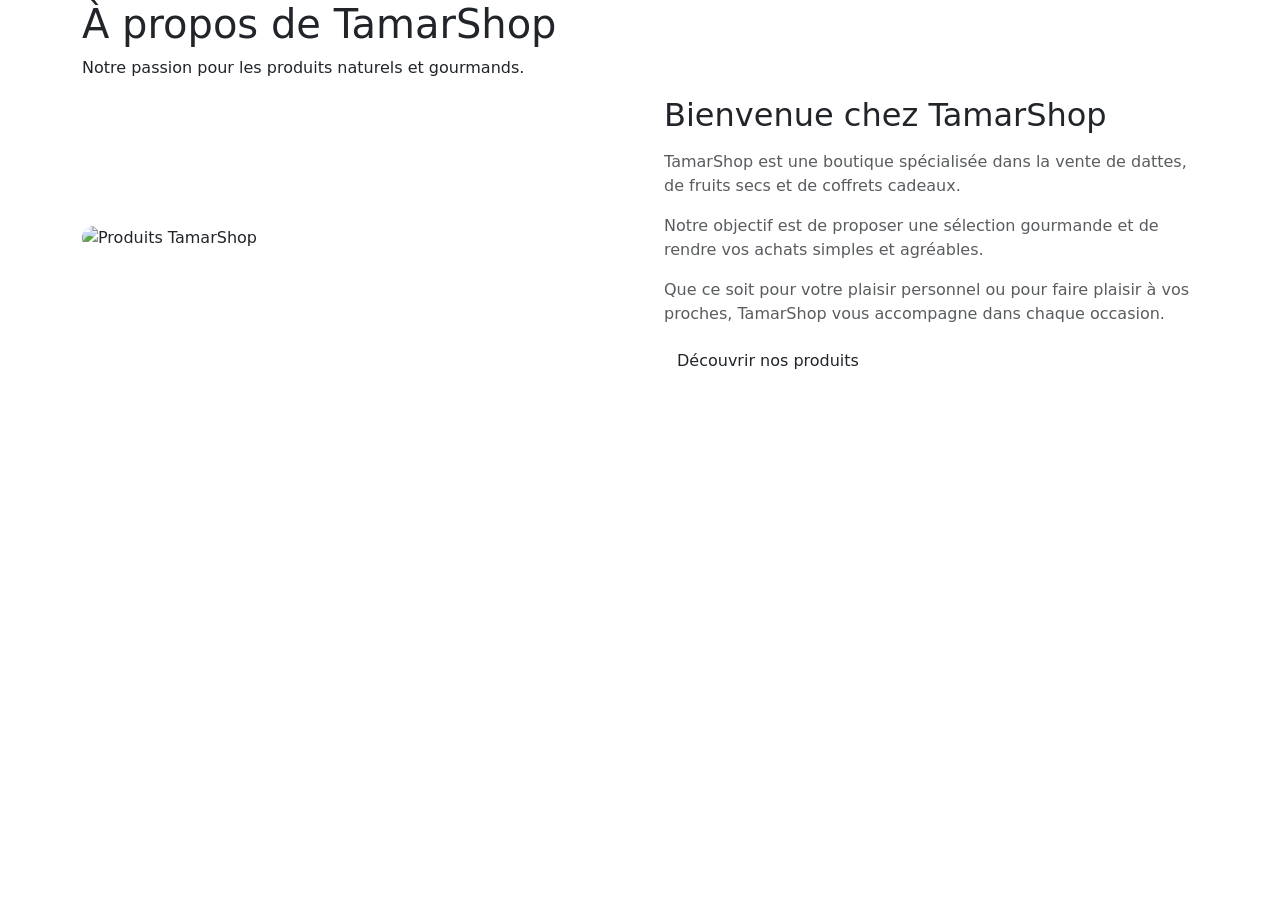
==== apropos.html @ 304ccb5c "Add files via upload" ====
<!DOCTYPE html>
<html lang="fr">
<head>
    <meta charset="UTF-8">
    <meta name="viewport" content="width=device-width, initial-scale=1.0">
    <title>TamarShop | À propos</title>

    <link href="https://cdn.jsdelivr.net/npm/bootstrap@5.3.3/dist/css/bootstrap.min.css" rel="stylesheet">
    <link rel="stylesheet" href="css/style.css">
</head>
<body>

<div id="navbar"></div>

<section class="page-banner">
    <div class="container">
        <h1>À propos de TamarShop</h1>
        <p>Notre passion pour les produits naturels et gourmands.</p>
    </div>
</section>

<section class="section">
    <div class="container">

        <div class="row align-items-center g-5">

            <div class="col-md-6">
                <img src="images/coffret.png"
                     class="img-fluid rounded-4"
                     alt="Produits TamarShop">
            </div>

            <div class="col-md-6">
                <h2>Bienvenue chez TamarShop</h2>

                <p class="text-muted mt-3">
                    TamarShop est une boutique spécialisée dans
                    la vente de dattes, de fruits secs et de coffrets cadeaux.
                </p>

                <p class="text-muted">
                    Notre objectif est de proposer une sélection
                    gourmande et de rendre vos achats simples et agréables.
                </p>

                <p class="text-muted">
                    Que ce soit pour votre plaisir personnel ou pour
                    faire plaisir à vos proches, TamarShop vous accompagne
                    dans chaque occasion.
                </p>

                <a href="dattes.html" class="btn btn-tamar">
                    Découvrir nos produits
                </a>
            </div>

        </div>

    </div>
</section>

<div id="footer"></div>

<script src="https://cdn.jsdelivr.net/npm/bootstrap@5.3.3/dist/js/bootstrap.bundle.min.js"></script>
<script src="js/products.js"></script>
<script src="js/script.js"></script>

</body>
</html>
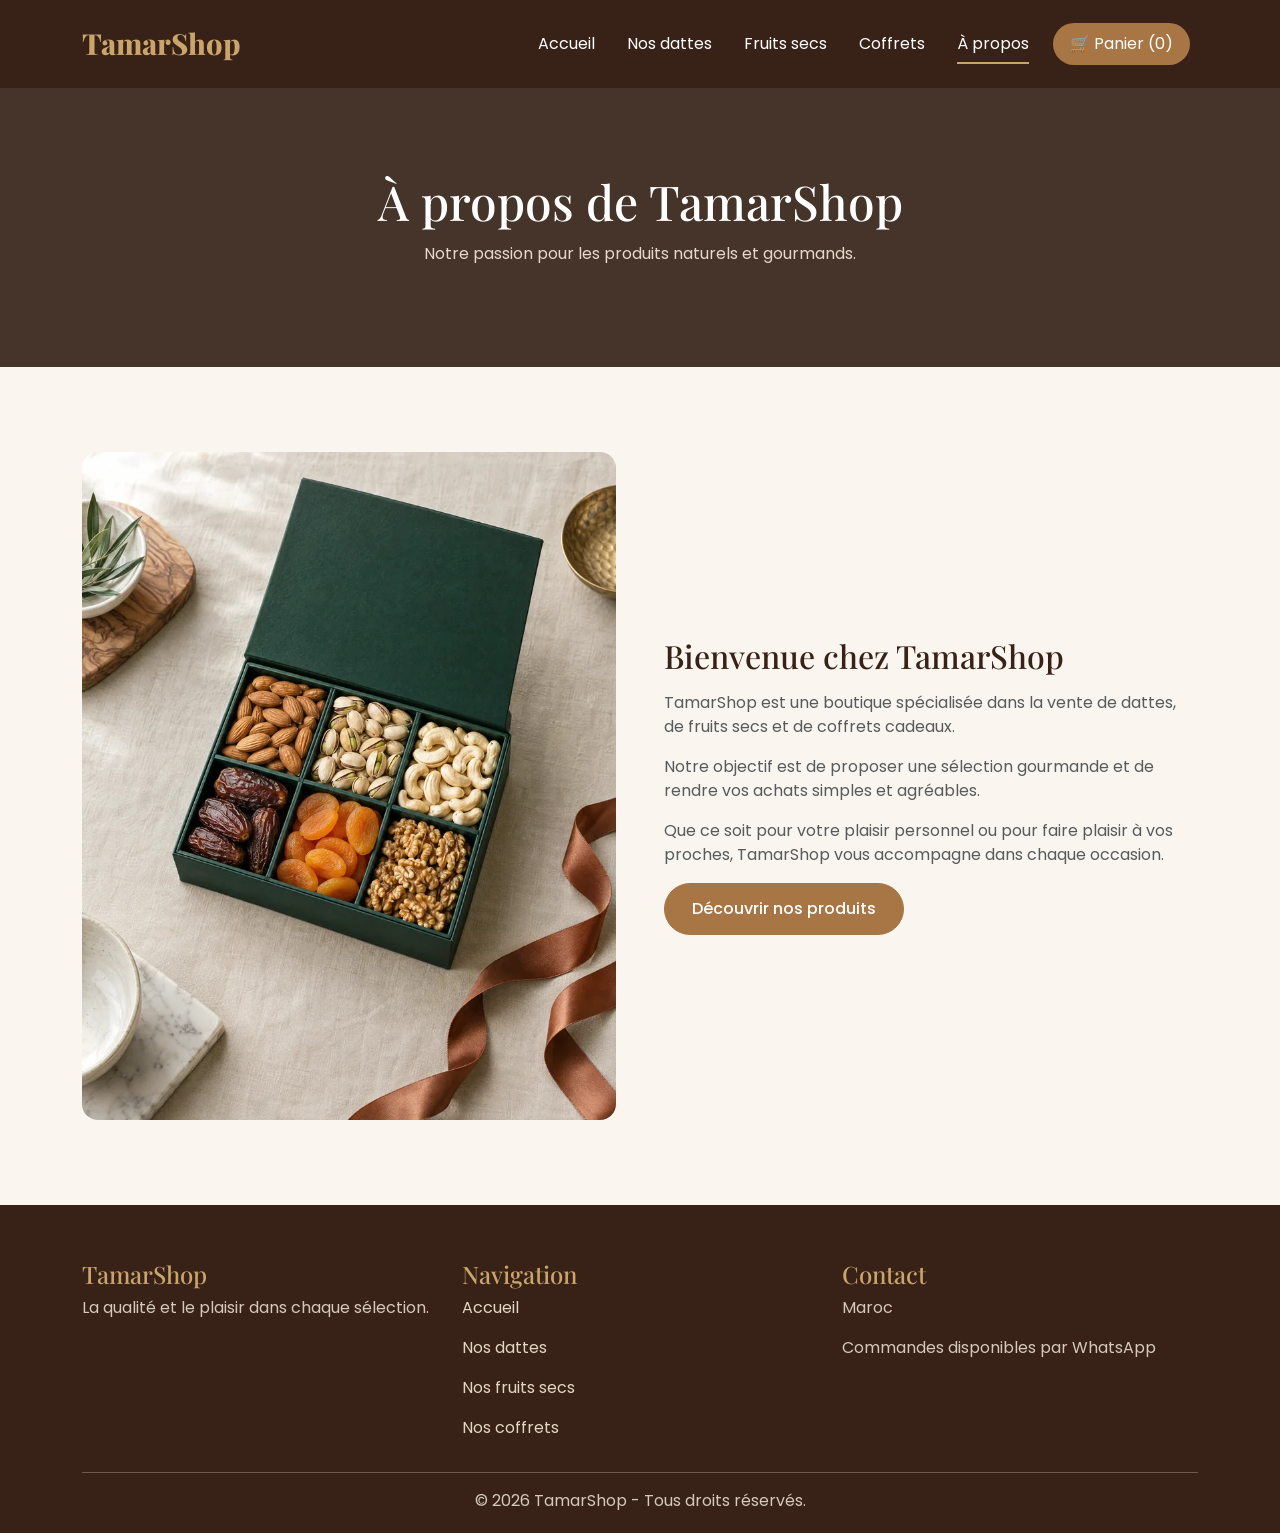
==== commit 181fa01d: "Modification du panier TamarShop" ====
--- a/apropos.html
+++ b/apropos.html
@@ -1,69 +1,69 @@
-<!DOCTYPE html>
-<html lang="fr">
-<head>
-    <meta charset="UTF-8">
-    <meta name="viewport" content="width=device-width, initial-scale=1.0">
-    <title>TamarShop | À propos</title>
-
-    <link href="https://cdn.jsdelivr.net/npm/bootstrap@5.3.3/dist/css/bootstrap.min.css" rel="stylesheet">
-    <link rel="stylesheet" href="css/style.css">
-</head>
-<body>
-
-<div id="navbar"></div>
-
-<section class="page-banner">
-    <div class="container">
-        <h1>À propos de TamarShop</h1>
-        <p>Notre passion pour les produits naturels et gourmands.</p>
-    </div>
-</section>
-
-<section class="section">
-    <div class="container">
-
-        <div class="row align-items-center g-5">
-
-            <div class="col-md-6">
-                <img src="images/coffret.png"
-                     class="img-fluid rounded-4"
-                     alt="Produits TamarShop">
-            </div>
-
-            <div class="col-md-6">
-                <h2>Bienvenue chez TamarShop</h2>
-
-                <p class="text-muted mt-3">
-                    TamarShop est une boutique spécialisée dans
-                    la vente de dattes, de fruits secs et de coffrets cadeaux.
-                </p>
-
-                <p class="text-muted">
-                    Notre objectif est de proposer une sélection
-                    gourmande et de rendre vos achats simples et agréables.
-                </p>
-
-                <p class="text-muted">
-                    Que ce soit pour votre plaisir personnel ou pour
-                    faire plaisir à vos proches, TamarShop vous accompagne
-                    dans chaque occasion.
-                </p>
-
-                <a href="dattes.html" class="btn btn-tamar">
-                    Découvrir nos produits
-                </a>
-            </div>
-
-        </div>
-
-    </div>
-</section>
-
-<div id="footer"></div>
-
-<script src="https://cdn.jsdelivr.net/npm/bootstrap@5.3.3/dist/js/bootstrap.bundle.min.js"></script>
-<script src="js/products.js"></script>
-<script src="js/script.js"></script>
-
-</body>
+<!DOCTYPE html>
+<html lang="fr">
+<head>
+    <meta charset="UTF-8">
+    <meta name="viewport" content="width=device-width, initial-scale=1.0">
+    <title>TamarShop | À propos</title>
+
+    <link href="https://cdn.jsdelivr.net/npm/bootstrap@5.3.3/dist/css/bootstrap.min.css" rel="stylesheet">
+    <link rel="stylesheet" href="css/style.css">
+</head>
+<body>
+
+<div id="navbar"></div>
+
+<section class="page-banner">
+    <div class="container">
+        <h1>À propos de TamarShop</h1>
+        <p>Notre passion pour les produits naturels et gourmands.</p>
+    </div>
+</section>
+
+<section class="section">
+    <div class="container">
+
+        <div class="row align-items-center g-5">
+
+            <div class="col-md-6">
+                <img src="images/coffret.png"
+                     class="img-fluid rounded-4"
+                     alt="Produits TamarShop">
+            </div>
+
+            <div class="col-md-6">
+                <h2>Bienvenue chez TamarShop</h2>
+
+                <p class="text-muted mt-3">
+                    TamarShop est une boutique spécialisée dans
+                    la vente de dattes, de fruits secs et de coffrets cadeaux.
+                </p>
+
+                <p class="text-muted">
+                    Notre objectif est de proposer une sélection
+                    gourmande et de rendre vos achats simples et agréables.
+                </p>
+
+                <p class="text-muted">
+                    Que ce soit pour votre plaisir personnel ou pour
+                    faire plaisir à vos proches, TamarShop vous accompagne
+                    dans chaque occasion.
+                </p>
+
+                <a href="dattes.html" class="btn btn-tamar">
+                    Découvrir nos produits
+                </a>
+            </div>
+
+        </div>
+
+    </div>
+</section>
+
+<div id="footer"></div>
+
+<script src="https://cdn.jsdelivr.net/npm/bootstrap@5.3.3/dist/js/bootstrap.bundle.min.js"></script>
+<script src="js/products.js"></script>
+<script src="js/script.js"></script>
+
+</body>
 </html>
--- a/css/style.css
+++ b/css/style.css
@@ -0,0 +1,601 @@
+
+@import url('https://fonts.googleapis.com/css2?family=Playfair+Display:wght@500;600;700;800&family=Poppins:wght@300;400;500;600;700&display=swap');
+
+:root {
+    --brown-dark: #382218;
+    --brown: #60402e;
+    --caramel: #a87545;
+    --gold: #c9a46b;
+    --beige: #e9d7bd;
+    --cream: #faf6ef;
+    --white: #ffffff;
+}
+
+* {
+    margin: 0;
+    padding: 0;
+    box-sizing: border-box;
+}
+
+html {
+    scroll-behavior: smooth;
+}
+
+body {
+    font-family: 'Poppins', sans-serif;
+    background: var(--cream);
+    color: var(--brown-dark);
+    overflow-x: hidden;
+}
+
+h1, h2, h3 {
+    font-family: 'Playfair Display', serif;
+}
+
+a {
+    text-decoration: none;
+}
+
+/* NAVBAR */
+
+.navbar {
+    background: var(--brown-dark);
+    padding: 17px 0;
+    transition: all .4s ease;
+}
+
+.navbar.scrolled {
+    padding: 10px 0;
+    box-shadow: 0 5px 20px rgba(0,0,0,.15);
+}
+
+.navbar-brand {
+    font-family: 'Playfair Display', serif;
+    color: var(--gold) !important;
+    font-size: 29px;
+    font-weight: 800;
+}
+
+.nav-link {
+    color: white !important;
+    margin: 0 8px;
+    position: relative;
+    transition: .3s;
+}
+
+.nav-link::after {
+    content: "";
+    position: absolute;
+    width: 0;
+    height: 2px;
+    bottom: 0;
+    left: 8px;
+    background: var(--gold);
+    transition: width .3s;
+}
+
+.nav-link:hover::after,
+.nav-link.active::after {
+    width: calc(100% - 16px);
+}
+
+.nav-link:hover {
+    color: var(--gold) !important;
+}
+
+.cart-link {
+    background: var(--caramel);
+    padding: 9px 17px !important;
+    border-radius: 25px;
+}
+
+/* HERO */
+
+.hero {
+    min-height: 650px;
+    display: flex;
+    align-items: center;
+    position: relative;
+    overflow: hidden;
+
+    background:
+        linear-gradient(90deg, rgba(35,20,12,.90), rgba(35,20,12,.25)),
+        url('https://images.unsplash.com/photo-1601493700631-2b16ec4b4716?w=1800')
+        center/cover no-repeat;
+
+    color: white;
+}
+
+.hero-content {
+    position: relative;
+    z-index: 2;
+    max-width: 680px;
+    padding: 70px 0;
+}
+
+.hero-label {
+    color: var(--gold);
+    font-size: 12px;
+    letter-spacing: 3px;
+    font-weight: 600;
+}
+
+.hero h1 {
+    font-size: clamp(43px, 6vw, 76px);
+    line-height: 1.15;
+    margin: 25px 0;
+    animation: slideUp 1s ease;
+}
+
+.hero h1 span {
+    color: var(--gold);
+}
+
+.hero p {
+    font-size: 16px;
+    line-height: 1.9;
+    max-width: 550px;
+    color: #eee5dc;
+}
+
+.hero-buttons {
+    display: flex;
+    flex-wrap: wrap;
+    gap: 12px;
+    margin-top: 30px;
+}
+
+.hero-note {
+    margin-top: 35px;
+    font-size: 12px;
+    color: #e8d5bd;
+    letter-spacing: 1px;
+}
+
+.hero-note span {
+    color: var(--gold);
+}
+
+.btn-tamar {
+    background: var(--caramel);
+    color: white;
+    border: 1px solid var(--caramel);
+    padding: 13px 27px;
+    border-radius: 30px;
+    transition: all .35s ease;
+    font-weight: 500;
+}
+
+.btn-tamar:hover {
+    background: var(--brown-dark);
+    border-color: var(--brown-dark);
+    color: white;
+    transform: translateY(-4px);
+    box-shadow: 0 8px 20px rgba(0,0,0,.15);
+}
+
+.btn-outline-light {
+    transition: .3s;
+}
+
+.btn-outline-light:hover {
+    transform: translateY(-4px);
+}
+
+/* SECTIONS */
+
+.section {
+    padding: 85px 0;
+}
+
+.section-title {
+    text-align: center;
+    margin-bottom: 50px;
+}
+
+.section-title h2 {
+    font-size: clamp(30px, 4vw, 43px);
+    margin: 12px 0;
+    color: var(--brown-dark);
+}
+
+.section-title p {
+    color: #8a7566;
+}
+
+.section-subtitle {
+    color: var(--caramel);
+    letter-spacing: 3px;
+    font-size: 11px;
+    font-weight: 700;
+}
+
+/* CATEGORIES */
+
+.category-link {
+    display: block;
+    color: white;
+}
+
+.category-card {
+    border-radius: 18px;
+    overflow: hidden;
+    position: relative;
+    height: 350px;
+    box-shadow: 0 8px 25px rgba(59,36,25,.10);
+}
+
+.category-card img {
+    width: 100%;
+    height: 100%;
+    object-fit: cover;
+    transition: transform .7s ease;
+}
+
+.category-card:hover img {
+    transform: scale(1.12);
+}
+
+.category-overlay {
+    position: absolute;
+    inset: 0;
+    background: linear-gradient(
+        transparent 25%,
+        rgba(30,15,8,.85)
+    );
+
+    display: flex;
+    flex-direction: column;
+    justify-content: end;
+    padding: 28px;
+    transition: .4s;
+}
+
+.category-overlay span {
+    color: var(--gold);
+    font-size: 12px;
+    letter-spacing: 2px;
+}
+
+.category-overlay h3 {
+    font-size: 30px;
+    margin: 8px 0;
+}
+
+.category-overlay p {
+    margin: 0;
+    font-size: 13px;
+    transition: transform .3s;
+}
+
+.category-card:hover .category-overlay p {
+    transform: translateX(8px);
+}
+
+/* PRODUCTS */
+
+.products-section {
+    background: #f3ebdf;
+}
+
+.product-card {
+    background: white;
+    border: none;
+    border-radius: 18px;
+    overflow: hidden;
+    height: 100%;
+    box-shadow: 0 5px 20px rgba(59,36,25,.07);
+    transition: all .4s ease;
+}
+
+.product-card:hover {
+    transform: translateY(-9px);
+    box-shadow: 0 15px 35px rgba(59,36,25,.15);
+}
+
+.product-card img {
+    width: 100%;
+    height: 245px;
+    object-fit: cover;
+    transition: transform .6s ease;
+}
+
+.product-card:hover img {
+    transform: scale(1.06);
+}
+
+.product-card .card-body {
+    padding: 22px;
+}
+
+.product-card h5 {
+    font-weight: 600;
+    color: var(--brown-dark);
+}
+
+.product-price {
+    color: var(--caramel);
+    font-size: 21px;
+    font-weight: 700;
+}
+
+/* GIFT SECTION */
+
+.gift-section {
+    padding: 100px 0;
+    background: white;
+}
+
+.gift-image {
+    height: 450px;
+    position: relative;
+    border-radius: 20px;
+    overflow: hidden;
+}
+
+.gift-image img {
+    width: 100%;
+    height: 100%;
+    object-fit: cover;
+    transition: .6s;
+}
+
+.gift-image:hover img {
+    transform: scale(1.06);
+}
+
+.gift-image-label {
+    position: absolute;
+    bottom: 25px;
+    left: 25px;
+    background: white;
+    color: var(--brown-dark);
+    padding: 12px 22px;
+    border-radius: 30px;
+    font-size: 13px;
+    font-weight: 600;
+}
+
+.gift-title {
+    font-size: clamp(35px, 4vw, 48px);
+    line-height: 1.25;
+    margin: 20px 0;
+}
+
+.gift-title span {
+    color: var(--caramel);
+}
+
+/* ADVANTAGES */
+
+.advantages-section {
+    background: var(--cream);
+}
+
+.advantage-card {
+    height: 100%;
+    padding: 35px 25px;
+    text-align: center;
+    background: white;
+    border-radius: 18px;
+    transition: all .4s ease;
+}
+
+.advantage-card:hover {
+    transform: translateY(-8px);
+    box-shadow: 0 12px 30px rgba(59,36,25,.10);
+}
+
+.advantage-icon {
+    font-size: 42px;
+    margin-bottom: 20px;
+    transition: transform .4s;
+}
+
+.advantage-card:hover .advantage-icon {
+    transform: rotateY(180deg);
+}
+
+.advantage-card h5 {
+    font-weight: 600;
+}
+
+.advantage-card p {
+    color: #8a7566;
+    font-size: 14px;
+    line-height: 1.8;
+    margin-top: 12px;
+}
+
+/* PAGE BANNER */
+
+.page-banner {
+    background:
+        linear-gradient(rgba(45,25,15,.88), rgba(45,25,15,.88)),
+        url('https://images.unsplash.com/photo-1601493700631-2b16ec4b4716?w=1400')
+        center/cover;
+
+    color: white;
+    padding: 85px 0;
+    text-align: center;
+}
+
+.page-banner h1 {
+    font-size: clamp(34px, 5vw, 48px);
+}
+
+.page-banner p {
+    color: #e7d8c9;
+    margin-top: 12px;
+}
+
+/* BADGES */
+
+.badge-tamar {
+    background: var(--beige);
+    color: var(--brown-dark);
+    padding: 9px 15px;
+    border-radius: 30px;
+}
+
+/* FORMS AND CART */
+
+.cart-box,
+.form-box {
+    background: white;
+    border-radius: 18px;
+    padding: 28px;
+    box-shadow: 0 5px 20px rgba(59,36,25,.07);
+}
+
+.form-control,
+.form-select {
+    padding: 12px;
+    border-radius: 9px;
+    border: 1px solid #dfd2c4;
+}
+
+.form-control:focus,
+.form-select:focus {
+    border-color: var(--caramel);
+    box-shadow: 0 0 0 .2rem rgba(166,107,67,.15);
+}
+
+.empty-cart {
+    text-align: center;
+    padding: 60px 15px;
+}
+
+.cart-product {
+    border-bottom: 1px solid #eee;
+    padding: 18px 0;
+}
+
+.cart-product img {
+    width: 90px;
+    height: 90px;
+    object-fit: cover;
+    border-radius: 12px;
+}
+
+.quantity-btn {
+    border: 1px solid var(--beige);
+    background: white;
+    border-radius: 5px;
+    padding: 4px 12px;
+    color: var(--brown);
+}
+
+.remove-btn {
+    color: #b13b32;
+    border: none;
+    background: none;
+}
+
+/* FOOTER */
+
+footer {
+    background: var(--brown-dark);
+    color: white;
+    padding: 55px 0 20px;
+}
+
+footer h4 {
+    color: var(--gold);
+    font-family: 'Playfair Display', serif;
+}
+
+footer a {
+    color: #e4d5c5;
+    transition: .3s;
+}
+
+footer a:hover {
+    color: var(--gold);
+    padding-left: 5px;
+}
+
+footer p {
+    color: #d6c8ba;
+}
+
+/* SCROLL ANIMATIONS */
+
+.reveal {
+    opacity: 0;
+    transform: translateY(35px);
+    transition: opacity .8s ease, transform .8s ease;
+}
+
+.reveal.visible {
+    opacity: 1;
+    transform: translateY(0);
+}
+
+@keyframes slideUp {
+    from {
+        opacity: 0;
+        transform: translateY(35px);
+    }
+
+    to {
+        opacity: 1;
+        transform: translateY(0);
+    }
+}
+
+/* RESPONSIVE */
+
+@media(max-width:768px) {
+
+    .hero {
+        min-height: 550px;
+        text-align: center;
+        background-position: 60% center;
+    }
+
+    .hero-content {
+        padding: 60px 10px;
+    }
+
+    .hero p {
+        margin: auto;
+    }
+
+    .hero-buttons {
+        justify-content: center;
+    }
+
+    .section {
+        padding: 55px 0;
+    }
+
+    .category-card {
+        height: 280px;
+    }
+
+    .gift-section {
+        padding: 60px 0;
+    }
+
+    .gift-image {
+        height: 330px;
+    }
+
+    .cart-box,
+    .form-box {
+        padding: 20px;
+    }
+}
+
+/* ACCESSIBILITY */
+
+@media (prefers-reduced-motion: reduce) {
+    *,
+    *::before,
+    *::after {
+        animation-duration: .01ms !important;
+        transition-duration: .01ms !important;
+        scroll-behavior: auto !important;
+    }
+}
